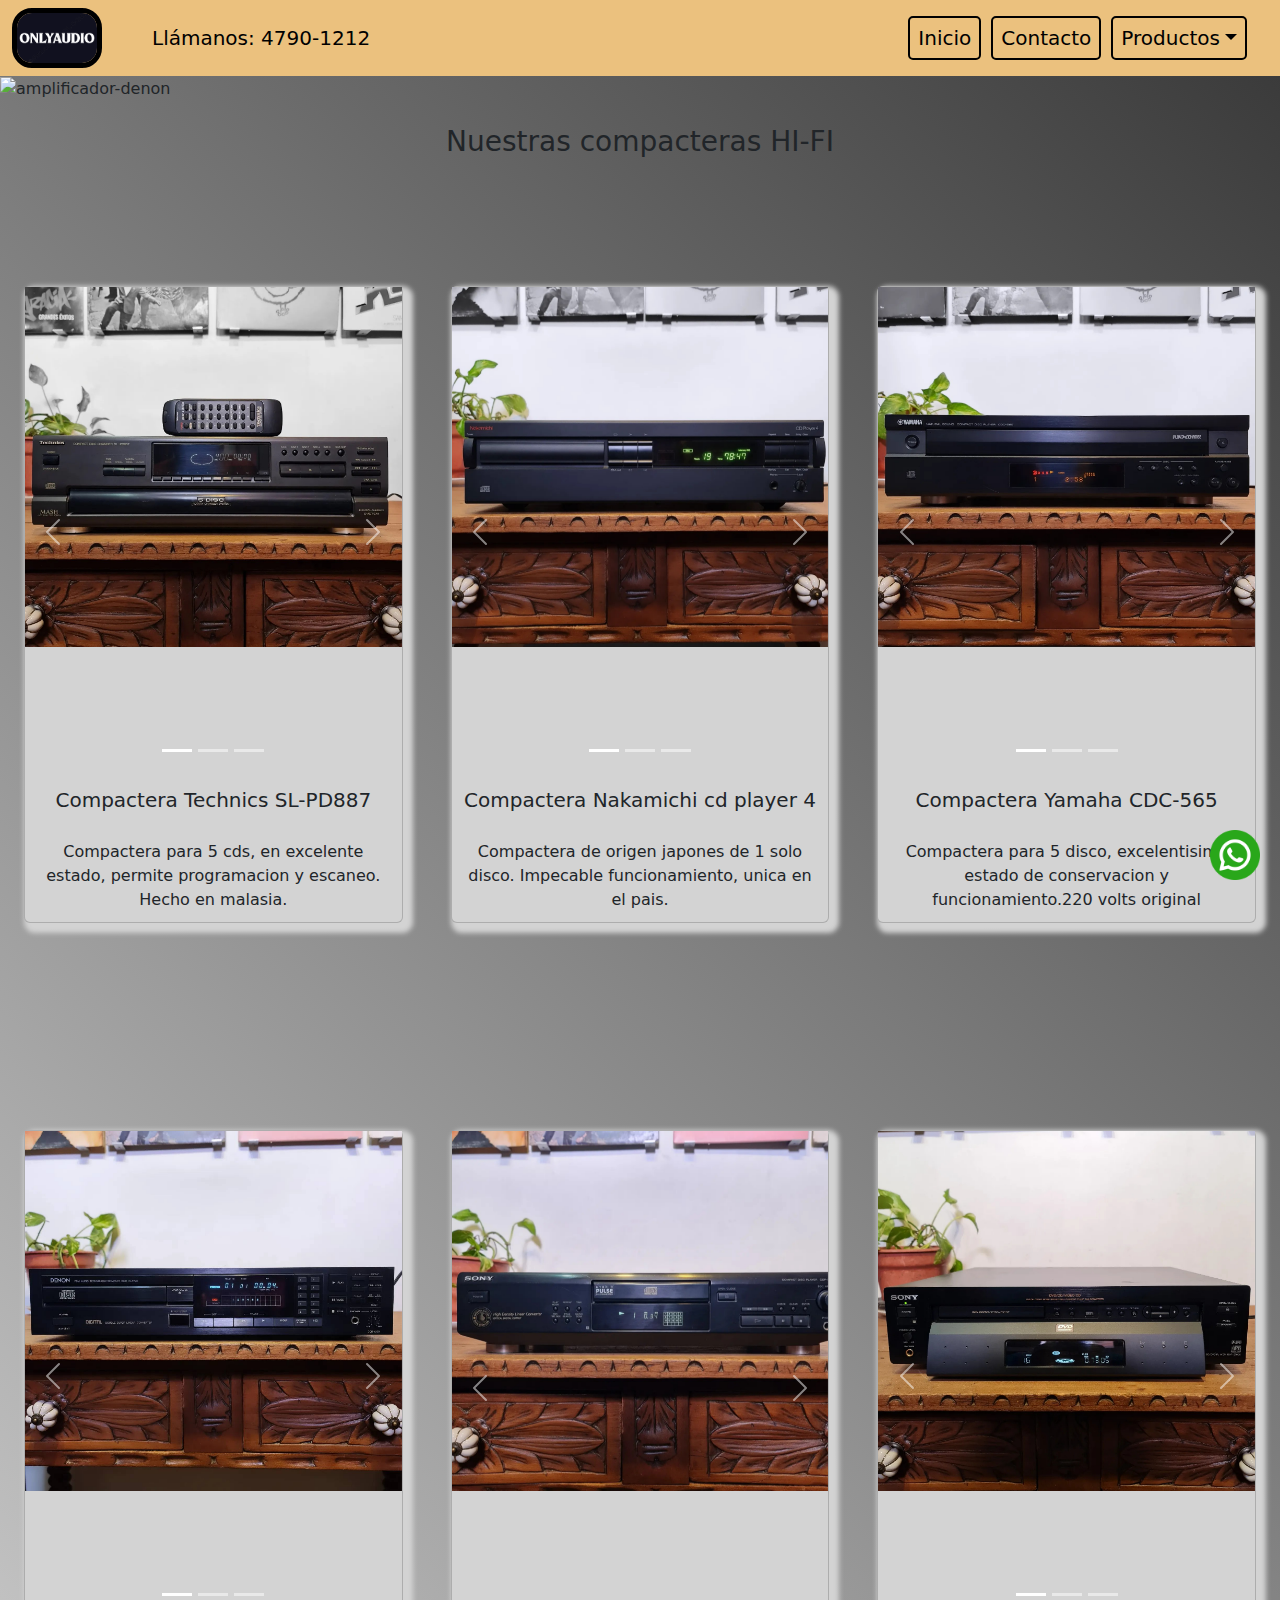
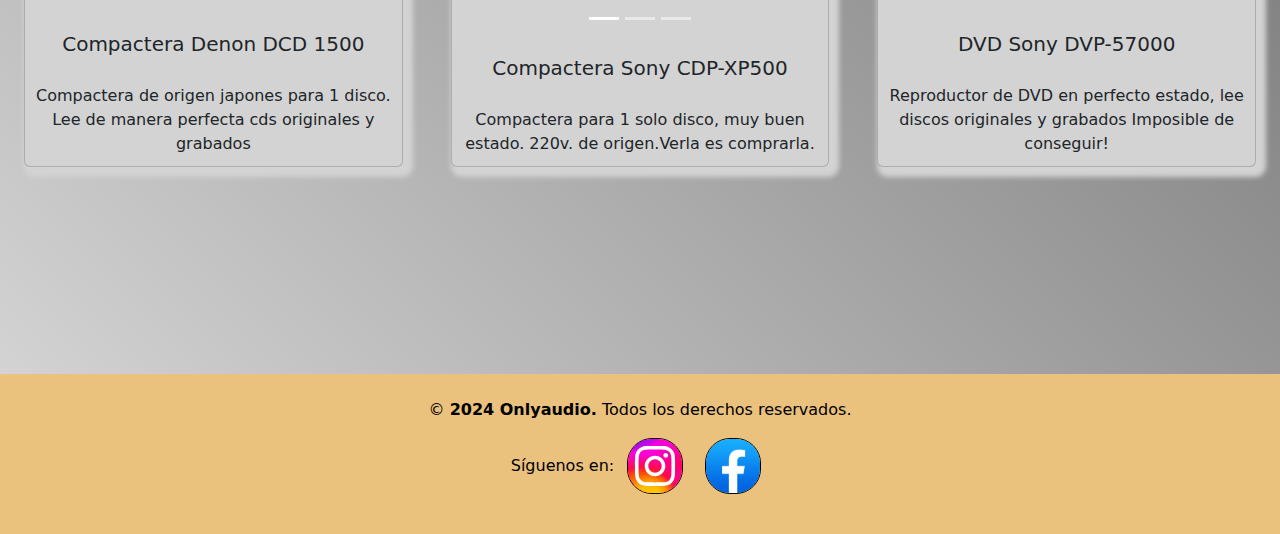
==== pages/cd.html @ 74a66a50 "onlyaudio final" ====
<!DOCTYPE html>
<html lang="en">

<head>
    <meta charset="UTF-8">
    <meta name="viewport" content="width=device-width, initial-scale=1.0">
    <link href="https://cdn.jsdelivr.net/npm/bootstrap@5.3.2/dist/css/bootstrap.min.css" rel="stylesheet">
    <link rel="stylesheet" href="../css/style.css">
    <link rel="icon" type="image/x-icon" href="../assets/Images/logo.png">
    <link href="https://emoji-css.afeld.me/emoji.css" rel="stylesheet">
    <title>compacteras</title>
    <meta name="title" content="bafles" />
    <meta name="description" content="Seccion de compactera y dvds Technics, Yamaha, Denon, Marantz, Sony , Polk Audio, Marantz." />
    <meta name="keywords" content="Technics,Yamaha,Denon,Polk,Infinity,Sony,Pioneer">
    <meta property="og:type" content="website" />
    <meta property="og:url" content="https://metatags.io/" />
    <meta property="og:title" content="bafles" />
    <meta property="og:description" content="Seccion de compactera y dvds Technics, Yamaha, Denon, Marantz, Sony , Polk Audio, Marantz." />
    <meta property="og:image" content="https://metatags.io/images/meta-tags.png" />
    <meta property="twitter:card" content="summary_large_image" />
    <meta property="twitter:url" content="https://metatags.io/" />
    <meta property="twitter:title" content="bafles" />
    <meta property="twitter:description" content="Seccion de compactera y dvds Technics, Yamaha, Denon, Marantz, Sony , Polk Audio, Marantz." />
    <meta property="twitter:image" content="https://metatags.io/images/meta-tags.png" />




</head>


<body>

    <header>
        <nav class="navbar navbar-expand-md bg-orange-light sticky-top">
            <div class="container-fluid">
                <img src="../assets/Images/logo.png" alt="amplificador denon" class="d-inline-block align-top logo">
                <div class="mx-auto text-center">
                  <span class="navbar-text phone"><i class="em em-telephone_receiver" aria-role="presentation" aria-label="TELEPHONE RECEIVER"></i>Llámanos: 4790-1212</span>
                </div>
                  <button class="navbar-toggler" type="button" data-bs-toggle="offcanvas"
                    data-bs-target="#offcanvasNavbar" aria-controls="offcanvasNavbar" aria-label="Toggle navigation">
                    <span class="navbar-toggler-icon"></span>
                </button>
                <div class="offcanvas offcanvas-end" tabindex="-1" id="offcanvasNavbar"
                    aria-labelledby="offcanvasNavbarLabel">

                    <div class="offcanvas-header">
                        <h5 class="offcanvas-title" id="offcanvasNavbarLabel">Offcanvas</h5>
                        <button type="button" class="btn-close" data-bs-dismiss="offcanvas" aria-label="Close"></button>
                    </div>

                    <div class="offcanvas-body">
                        <ul class="navbar-nav justify-content-end
                        flex-grow-1 pe-3">
                            <li class="nav-item">
                                <a class="nav-link active" aria-current="page" href="../index.html">Inicio</a>
                            </li>
                            <li class="nav-item">
                                <a class="nav-link" href="contacto.html">Contacto</a>
                            </li>
                            <li class="nav-item dropdown">
                                <a class="nav-link dropdown-toggle" href="#" role="button" data-bs-toggle="dropdown"
                                    aria-expanded="false">Productos</a>
                                <ul class="dropdown-menu dropdown-menu ">
                                    <li><a class="dropdown-item" href="equipos.html">Equipos</a></li>
                                    <li><a class="dropdown-item" href="bafles.html">Bafles / Receiver</a></li>
                                    <li><a class="dropdown-item" href="cd.html">Cd / Dvd / Deck</a></li>
                                    <li><a class="dropdown-item" href="ofertas.html">Ofertas</a></li>
                                </ul>
                            </li>

                        </ul>

                    </div>
                </div>
            </div>
        </nav>

    </header>



    <main>

        <section class="encabezado-foto">
            <img src="../assets/Images/Denon.jpg" alt="amplificador-denon">
        </section>

        <h3 class="text-center p-4">Nuestras compacteras HI-FI</h3>



        <section class="row g-5 py-5 m-0 cd justify-content-center">
          <article class="col-sm-12 col-md-6 col-lg-6 col-xl-4">
            <div class="card card-cd">
              <!-- Carrusel de Bootstrap -->
              <div id="carouselCompactera1" class="carousel slide" data-bs-ride="carousel">
                <div class="carousel-indicators">
                  <button type="button" data-bs-target="#carouselReceiver1" data-bs-slide-to="0" class="active" aria-current="true" aria-label="Slide 1"></button>
                  <button type="button" data-bs-target="#carouselReceiver1" data-bs-slide-to="1" aria-label="Slide 2"></button>
                  <button type="button" data-bs-target="#carouselReceiver1" data-bs-slide-to="2" aria-label="Slide 3"></button>
                </div>
                <div class="carousel-inner">
                  <div class="carousel-item active">
                    <img src="../assets/Images/compactera1.jpg" class="d-block w-100 img-custom" alt="compactera 1">
                  </div>
                  <div class="carousel-item">
                    <img src="../assets/Images/compactera2.jpg" class="d-block w-100 img-custom" alt="compactera 2">
                  </div>
                  <div class="carousel-item">
                    <img src="../assets/Images/compactera3.jpg" class="d-block w-100 img-custom" alt="compactera 3">
                  </div>
                </div>
                <button class="carousel-control-prev" type="button" data-bs-target="#carouselCompactera1" data-bs-slide="prev">
                  <span class="carousel-control-prev-icon" aria-hidden="true"></span>
                  <span class="visually-hidden">Previous</span>
                </button>
                <button class="carousel-control-next" type="button" data-bs-target="#carouselCompactera1" data-bs-slide="next">
                  <span class="carousel-control-next-icon" aria-hidden="true"></span>
                  <span class="visually-hidden">Next</span>
                </button>
              </div>
              <!-- Fin del Carrusel -->
        
              <div class="card-body-cd">
                <h5 class="card-title">Compactera Technics SL-PD887</h5> 
                <p class="card-text">Compactera para 5 cds, en excelente estado, permite programacion y escaneo. Hecho en malasia.</p>
              </div>
            </div>
          </article>
    
          <article class="col-sm-12 col-md-6 col-lg-6 col-xl-4">
            <div class="card card-cd">
              <!-- Carrusel de Bootstrap -->
              <div id="carouselCompactera2" class="carousel slide" data-bs-ride="carousel">
                <div class="carousel-indicators">
                  <button type="button" data-bs-target="#carouselReceiver2" data-bs-slide-to="0" class="active" aria-current="true" aria-label="Slide 1"></button>
                  <button type="button" data-bs-target="#carouselReceiver2" data-bs-slide-to="1" aria-label="Slide 2"></button>
                  <button type="button" data-bs-target="#carouselReceiver2" data-bs-slide-to="2" aria-label="Slide 3"></button>
                </div>
                <div class="carousel-inner">
                  <div class="carousel-item active">
                    <img src="../assets/Images/compactera4.jpg" class="d-block w-100 img-custom" alt="compactera 1">
                  </div>
                  <div class="carousel-item">
                    <img src="../assets/Images/compactera5.jpg" class="d-block w-100 img-custom" alt="compactera 2">
                  </div>
                  <div class="carousel-item">
                    <img src="../assets/Images/compactera6.jpg" class="d-block w-100 img-custom" alt="compactera 3">
                  </div>
                </div>
                <button class="carousel-control-prev" type="button" data-bs-target="#carouselCompactera2" data-bs-slide="prev">
                  <span class="carousel-control-prev-icon" aria-hidden="true"></span>
                  <span class="visually-hidden">Previous</span>
                </button>
                <button class="carousel-control-next" type="button" data-bs-target="#carouselCompactera2" data-bs-slide="next">
                  <span class="carousel-control-next-icon" aria-hidden="true"></span>
                  <span class="visually-hidden">Next</span>
                </button>
              </div>
              <!-- Fin del Carrusel -->
        
              <div class="card-body-cd">
                <h5 class="card-title">Compactera Nakamichi cd player 4</h5> 
                <p class="card-text">Compactera de origen japones de 1 solo disco. Impecable funcionamiento, unica en el pais.</p>
              </div>
            </div>
          </article>
    
          <article class="col-sm-12 col-md-6 col-lg-6 col-xl-4">
            <div class="card card-cd">
              <!-- Carrusel de Bootstrap -->
              <div id="carouselCompactera3" class="carousel slide" data-bs-ride="carousel">
                <div class="carousel-indicators">
                  <button type="button" data-bs-target="#carouselReceiver3" data-bs-slide-to="0" class="active" aria-current="true" aria-label="Slide 1"></button>
                  <button type="button" data-bs-target="#carouselReceiver3" data-bs-slide-to="1" aria-label="Slide 2"></button>
                  <button type="button" data-bs-target="#carouselReceiver3" data-bs-slide-to="2" aria-label="Slide 3"></button>
                </div>
                <div class="carousel-inner">
                  <div class="carousel-item active">
                    <img src="../assets/Images/compactera7.jpg" class="d-block w-100 img-custom" alt="compactera 1">
                  </div>
                  <div class="carousel-item">
                    <img src="../assets/Images/compactera8.jpg" class="d-block w-100 img-custom" alt="compactera 2">
                  </div>
                  <div class="carousel-item">
                    <img src="../assets/Images/compactera9.jpg" class="d-block w-100 img-custom" alt="compactera 3">
                  </div>
                </div>
                <button class="carousel-control-prev" type="button" data-bs-target="#carouselCompactera3" data-bs-slide="prev">
                  <span class="carousel-control-prev-icon" aria-hidden="true"></span>
                  <span class="visually-hidden">Previous</span>
                </button>
                <button class="carousel-control-next" type="button" data-bs-target="#carouselCompactera3" data-bs-slide="next">
                  <span class="carousel-control-next-icon" aria-hidden="true"></span>
                  <span class="visually-hidden">Next</span>
                </button>
              </div>
              <!-- Fin del Carrusel -->
        
              <div class="card-body-cd">
                <h5 class="card-title">Compactera Yamaha CDC-565</h5>
                <p class="card-text">Compactera para 5 disco, excelentisimo estado de conservacion y funcionamiento.220 volts original</p>
              </div>
            </div>
          </article>
        
          <article class="col-sm-12 col-md-6 col-lg-6 col-xl-4">
            <div class="card card-cd">
              <!-- Carrusel de Bootstrap -->
              <div id="carouselCompactera4" class="carousel slide" data-bs-ride="carousel">
                <div class="carousel-indicators">
                  <button type="button" data-bs-target="#carouselReceiver4" data-bs-slide-to="0" class="active" aria-current="true" aria-label="Slide 1"></button>
                  <button type="button" data-bs-target="#carouselReceiver4" data-bs-slide-to="1" aria-label="Slide 2"></button>
                  <button type="button" data-bs-target="#carouselReceiver4" data-bs-slide-to="2" aria-label="Slide 3"></button>
                </div>
                <div class="carousel-inner">
                  <div class="carousel-item active">
                    <img src="../assets/Images/compactera10.jpg" class="d-block w-100 img-custom" alt="compactera 1">
                  </div>
                  <div class="carousel-item">
                    <img src="../assets/Images/compactera11.jpg" class="d-block w-100 img-custom" alt="compactera 2">
                  </div>
                  <div class="carousel-item">
                    <img src="../assets/Images/compactera12.jpg" class="d-block w-100 img-custom" alt="compactera 3">
                  </div>
                </div>
                <button class="carousel-control-prev" type="button" data-bs-target="#carouselCompactera4" data-bs-slide="prev">
                  <span class="carousel-control-prev-icon" aria-hidden="true"></span>
                  <span class="visually-hidden">Previous</span>
                </button>
                <button class="carousel-control-next" type="button" data-bs-target="#carouselCompactera4" data-bs-slide="next">
                  <span class="carousel-control-next-icon" aria-hidden="true"></span>
                  <span class="visually-hidden">Next</span>
                </button>
              </div>
              <!-- Fin del Carrusel -->
        
              <div class="card-body-cd">
                <h5 class="card-title">Compactera Denon DCD 1500</h5>
                <p class="card-text">Compactera de origen japones para 1 disco. Lee de manera perfecta cds originales y grabados</p>
              </div>
            </div>
          </article>
    
          <article class="col-sm-12 col-md-6 col-lg-6 col-xl-4">
            <div class="card card-cd">
              <!-- Carrusel de Bootstrap -->
              <div id="carouselCompactera5" class="carousel slide" data-bs-ride="carousel">
                <div class="carousel-indicators">
                  <button type="button" data-bs-target="#carouselReceiver5" data-bs-slide-to="0" class="active" aria-current="true" aria-label="Slide 1"></button>
                  <button type="button" data-bs-target="#carouselReceiver5" data-bs-slide-to="1" aria-label="Slide 2"></button>
                  <button type="button" data-bs-target="#carouselReceiver5" data-bs-slide-to="2" aria-label="Slide 3"></button>
                </div>
                <div class="carousel-inner">
                  <div class="carousel-item active">
                    <img src="../assets/Images/compactera16.jpg" class="d-block w-100 img-custom" alt="compactera 1">
                  </div>
                  <div class="carousel-item">
                    <img src="../assets/Images/compactera17.jpg" class="d-block w-100 img-custom" alt="compactera 2">
                  </div>
                  <div class="carousel-item">
                    <img src="../assets/Images/compactera18.jpg" class="d-block w-100 img-custom" alt="compactera 3">
                  </div>
                </div>
                <button class="carousel-control-prev" type="button" data-bs-target="#carouselCompactera5" data-bs-slide="prev">
                  <span class="carousel-control-prev-icon" aria-hidden="true"></span>
                  <span class="visually-hidden">Previous</span>
                </button>
                <button class="carousel-control-next" type="button" data-bs-target="#carouselCompactera5" data-bs-slide="next">
                  <span class="carousel-control-next-icon" aria-hidden="true"></span>
                  <span class="visually-hidden">Next</span>
                </button>
              </div>
              <!-- Fin del Carrusel -->
        
              <div class="card-body-cd">
                <h5 class="card-title">Compactera Sony CDP-XP500</h5>
                <p class="card-text">Compactera para 1 solo disco, muy buen estado. 220v. de origen.Verla es comprarla.</p>
              </div>
            </div>
          </article>
    
          <article class="col-sm-12 col-md-6 col-lg-6 col-xl-4">
            <div class="card card-cd">
              <!-- Carrusel de Bootstrap -->
              <div id="carouselCompactera6" class="carousel slide" data-bs-ride="carousel">
                <div class="carousel-indicators">
                  <button type="button" data-bs-target="#carouselReceiver6" data-bs-slide-to="0" class="active" aria-current="true" aria-label="Slide 1"></button>
                  <button type="button" data-bs-target="#carouselReceiver6" data-bs-slide-to="1" aria-label="Slide 2"></button>
                  <button type="button" data-bs-target="#carouselReceiver6" data-bs-slide-to="2" aria-label="Slide 3"></button>
                </div>
                <div class="carousel-inner">
                  <div class="carousel-item active">
                    <img src="../assets/Images/compactera19.jpg" class="d-block w-100 img-custom" alt="compactera 1">
                  </div>
                  <div class="carousel-item">
                    <img src="../assets/Images/compactera20.jpg" class="d-block w-100 img-custom" alt="compactera 2">
                  </div>
                  <div class="carousel-item">
                    <img src="../assets/Images/compactera21.jpg" class="d-block w-100 img-custom" alt="compactera 3">
                  </div>
                </div>
                <button class="carousel-control-prev" type="button" data-bs-target="#carouselCompactera6" data-bs-slide="prev">
                  <span class="carousel-control-prev-icon" aria-hidden="true"></span>
                  <span class="visually-hidden">Previous</span>
                </button>
                <button class="carousel-control-next" type="button" data-bs-target="#carouselCompactera6" data-bs-slide="next">
                  <span class="carousel-control-next-icon" aria-hidden="true"></span>
                  <span class="visually-hidden">Next</span>
                </button>
              </div>
              <!-- Fin del Carrusel -->
        
              <div class="card-body-cd">
                <h5 class="card-title">DVD Sony DVP-57000</h5>
                <p class="card-text">Reproductor de DVD en perfecto estado, lee discos originales y grabados Imposible de conseguir!</p>
              </div>
            </div>
          </article>
        
        </section>

    </main>


    <footer class="bg-orange-light text-black text-center py-4">
      <div class="container">
      <p>&copy; <b>2024 Onlyaudio.</b> Todos los derechos reservados.</p>
      <p>Síguenos en:
            <a href="https://www.instagram.com/tu_cuenta_instagram/" target="_blank" class="text-blue-light mx-2">
                  <img class="footer-social" src="../assets/Images/instagram.svg" alt="Instagram" >
            </a>
            <a href="https://www.facebook.com/tu_cuenta_facebook/" target="_blank" class="text-blue-light mx-2">
                  <img class="footer-social" src="../assets/Images/facebook.91f8693c-c75b-4050-a796-63e1314d18c9" alt="Facebook" >
            </a>
      </p>
      </div>

      <a href="https://api.whatsapp.com/send?phone=TUNUMERO" target="_blank" class="fixed-whatsapp">
      <img src="../assets/Images/whassap1.png" alt="WhatsApp">
      </a>
   </footer>

    <script src="https://cdn.jsdelivr.net/npm/bootstrap@5.3.2/dist/js/bootstrap.bundle.min.js"
        integrity="sha384-C6RzsynM9kWDrMNeT87bh95OGNyZPhcTNXj1NW7RuBCsyN/o0jlpcV8Qyq46cDfL"
        crossorigin="anonymous"></script>

</body>

</html>
---- css/style.css ----
@charset "UTF-8";
@import url("https://fonts.googleapis.com/css2?family=Genos:ital,wght@0,100;0,200;0,300;0,400;0,500;1,100;1,200;1,300;1,400;1,500;1,600&display=swap");
* {
  margin: 0;
  padding: 0;
  box-sizing: border-box;
}

.flexible {
  display: flex;
  flex-direction: column;
  align-items: center;
  justify-content: center;
}

.navbar {
  background: rgb(235, 193, 126);
}
.navbar .logo {
  border: 5px solid black;
  border-radius: 20px;
}
.navbar li {
  text-decoration: none;
  padding: 5px;
  display: inline-block;
}
.navbar li .nav-link {
  text-decoration: none;
  color: black;
  font-size: 20px;
  border: 2px solid black;
  border-radius: 5px;
  padding: 5px 15px;
  transition: 0.5s;
}
.navbar li .nav-link:hover {
  background: darkgray;
  color: beige;
}
.navbar .nav-item li:hover {
  background: rgb(235, 193, 126);
}
.navbar .navbar-brand {
  color: black;
  border-radius: 2px solid black;
}
.navbar .dropdown-menu {
  background-color: rgb(235, 193, 126);
}
.navbar .dropdown-menu a:hover {
  background-color: darkgray;
}

.phone {
  text-decoration: none;
  color: black;
  font-size: 20px;
  padding-left: 50px;
}

footer {
  background: rgb(235, 193, 126);
  color: black;
  padding: 20px;
  text-align: left;
}
footer .text-blue-light {
  text-decoration: none;
  font-size: 20px;
}
footer .fixed-whatsapp {
  position: fixed;
  bottom: 20px;
  right: 20px;
  z-index: 1000;
  cursor: pointer;
}
footer .fixed-whatsapp img {
  width: 50px;
}
footer .footer-social {
  width: 5%;
  height: 5%;
  border: 1px solid black;
  border-radius: 25px;
}

.d-inline-block {
  width: 90px;
  height: 60px;
}

.index-container {
  padding: 0;
  margin: 0;
  width: 100%;
}
.index-container .element {
  width: 100%;
  min-height: 100vh;
  background-image: linear-gradient(45deg, black, rgba(255, 255, 255, 0.034)), url("../assets/Images/bafle-edifier.jpg");
  background-size: cover;
  background-repeat: no-repeat;
  background-position: center;
}
.index-container .element h2 {
  color: rgba(255, 255, 255, 0.781);
  font-size: 20px;
  background-clip: text;
  text-align: center;
}
.index-container .element-gradiente {
  font-size: 20px;
  text-align: center;
  padding: 0px;
  transition: 2s;
  border: 25px solid transparent;
  animation: efecto;
  animation-iteration-count: 1;
  animation-timing-function: linear;
  animation-duration: 7s;
  transform: scale(3);
}
.index-container .element-gradiente:hover {
  transform: scale(3);
  border-radius: 100%;
}

@keyframes efecto {
  0% {
    opacity: 0;
    transform: translate(0, 100%);
  }
  100% {
    opacity: 5;
  }
}
.carousel {
  width: 100%;
  height: 650px;
  overflow: hidden;
  position: relative;
}
.carousel .slide-index {
  width: 100%;
  height: 100%;
  position: absolute;
  opacity: 0;
  animation: carousel 15s infinite linear;
}
.carousel .slide-index:nth-child(1) {
  animation-delay: 0s;
}
.carousel .slide-index:nth-child(2) {
  animation-delay: 5s;
}
.carousel .slide-index:nth-child(3) {
  animation-delay: 10s;
}
.carousel .slide-index img {
  width: 100%;
  height: 100%;
  object-fit: cover;
}

@keyframes carousel {
  0% {
    opacity: 0;
  }
  10% {
    opacity: 1;
  }
  33% {
    opacity: 1;
  }
  45% {
    opacity: 0;
  }
}
.index-tube {
  width: 100%;
  border: 1px solid lightgray;
  border-radius: 50px;
}

.productos-bafles {
  margin: 0;
  padding: 0;
  box-shadow: 5px 5px 5px 5px lightgray;
}
.productos-bafles .speaker {
  position: relative;
  overflow: hidden;
  display: flex;
  background-color: lightgray;
}
.productos-bafles .speaker .carousel-speaker {
  position: relative;
  height: 100%;
  display: flex;
}
.productos-bafles .speaker .carousel-speaker .carousel-item img {
  width: 100%;
  height: 100%;
  object-fit: cover;
}
.productos-bafles .speaker .card-body {
  text-align: justify;
  width: 100%;
}
.productos-bafles .speaker .card-body h5 {
  text-align: center;
}

.receiver {
  width: 100%;
  height: 100%;
  padding-bottom: 20px;
}
.receiver .card-receiver {
  height: 80%;
  width: 100%;
  box-shadow: 5px 5px 5px 5px lightgray;
  background-color: lightgray;
}
.receiver .card-receiver .img-custom {
  width: 100%;
  height: 40vh;
  object-fit: cover;
}
.receiver .card-receiver .card-body-receiver {
  text-align: justify;
}
.receiver .card-receiver .card-body-receiver h5 {
  text-align: center;
  padding: 10px;
}
.receiver .card-receiver .card-body-receiver p {
  text-align: center;
  padding: 10px;
}

.cd {
  width: 100%;
  height: 100%;
  padding-bottom: 20px;
}
.cd .card-cd {
  height: 80%;
  width: 100%;
  box-shadow: 5px 5px 5px 5px lightgray;
  background-color: lightgray;
}
.cd .card-cd .img-custom {
  width: 100%;
  height: 40vh;
  object-fit: cover;
}
.cd .card-cd .card-body-cd {
  text-align: justify;
}
.cd .card-cd .card-body-cd h5 {
  text-align: center;
  padding: 10px;
}
.cd .card-cd .card-body-cd p {
  text-align: center;
  padding: 10px;
}

.contact {
  display: grid;
  grid-template-columns: 1fr 1fr;
  height: 70vh;
  position: relative;
}
.contact .top-left {
  grid-column: 1;
  align-self: start;
  justify-self: start;
}
.contact .bottom-right {
  grid-column: 2;
  align-self: end;
  justify-self: end;
}
.contact h3 {
  text-align: center;
  font-size: 35px;
  margin: 25px;
  padding: 30px;
}
.contact p {
  font-size: 25px;
  margin: 15px;
  padding: 10px;
}
.contact .top-left, .contact .bottom-right {
  width: 80%;
  height: 60%;
  background-color: lightgray;
  padding: 20px;
  margin: 50px;
  border-radius: 90px; /* bordes redondeados */
  box-shadow: 0 4px 8px rgba(0, 0, 0, 0.1); /* sombra suave para profundidad */
  transition: transform 0.3s ease, box-shadow 0.3s ease; /* animación suave */
}
.contact article:hover {
  transform: scale(1.05); /* efecto de agrandamiento al pasar el cursor */
  box-shadow: 0 8px 16px rgba(0, 0, 0, 0.2); /* sombra más fuerte al hacer hover */
}

.encabezado-foto img {
  width: 100%;
  height: 100%;
  object-fit: contain;
}

form {
  font-family: "Genos", sans-serif;
  font-size: 20px;
  background: linear-gradient(225deg, lightgrey, rgb(59, 59, 59));
  border: 1px solid black;
  width: 100%;
}

.grid-container {
  display: grid;
  grid-template-columns: repeat(2, 1fr);
  grid-template-areas: "content form" "map     form";
  padding: 20px;
  gap: 20px;
  width: 100%;
}
.grid-container iframe {
  grid-area: map;
  width: 100%;
  height: 400px;
  padding: 50px;
  margin: 0px;
  border: 1px solid lightgrey;
  border-radius: 100px;
  overflow: hidden;
}

.form-grid {
  display: grid;
  grid-area: content;
  text-align: center;
  padding: 5px;
  gap: 10px;
  width: 100%;
}

.form-data {
  display: grid;
  grid-area: form;
  justify-content: center;
  align-items: center;
}
.form-data input,
.form-data textarea {
  width: 100%;
  padding: 15px;
  font-size: 20px;
  background: rgb(26, 24, 24);
  border: 1px solid white;
  color: white;
}

.nosotros {
  background: linear-gradient(45deg, lightgrey, rgb(59, 59, 59));
  padding: 20px;
  border: 1px solid black;
}

.nosotros h3 {
  text-align: left;
  font-size: 40px;
  margin: 25px;
  padding: 30px;
}

.nosotros p {
  font-size: 30px;
  margin: 15px;
  padding: 25px;
}

main {
  background: linear-gradient(45deg, lightgrey, rgb(59, 59, 59));
}

.card-equipos {
  width: 100%;
  height: auto;
  display: flex;
  justify-content: space-around;
  flex-wrap: wrap;
  overflow: hidden;
}
.card-equipos .card-carousel {
  display: flex;
  flex-direction: column;
  max-height: 600px;
  overflow: hidden;
}
.card-equipos .card-carousel img {
  width: 100%;
  height: 400px;
  object-fit: cover;
}

.card-body {
  text-align: justify;
}

.ofer {
  display: grid;
  grid-template-columns: repeat(3, 1fr);
  gap: 20px;
  padding: 50px 10px;
}
.ofer .ofer-content {
  display: flex;
  flex-direction: column;
  justify-items: center;
  align-items: center;
  width: 100%;
  height: 80vh;
  gap: 10px;
  padding: 30px;
  background-color: rgb(203, 207, 207);
  border: 3px solid black;
  border-radius: 50px;
  box-shadow: 0 4px 8px rgba(0, 0, 0, 0.1);
  transition: box-shadow 0.3s ease;
}
.ofer .ofer-content h2 {
  padding: 10px 0px;
}
.ofer .ofer-content p {
  text-align: justify;
}
.ofer .ofer-content img {
  width: 500px;
  height: 35vh;
  object-fit: cover;
  overflow: hidden;
  margin-bottom: 5px;
  transition: 0.5s;
  transition: transform 0.3s ease, box-shadow 0.3s ease;
  border: 5px solid lightgrey;
  border-radius: 30px;
}
.ofer .ofer-content img:hover {
  transform: scale(1.09);
  box-shadow: 0 8px 16px rgba(0, 0, 0, 0.2);
}
.ofer .ofer-content a {
  width: 30%;
  height: 5vh;
  background-color: rgb(172, 171, 171);
  text-decoration: none;
  font-size: 15px;
  padding: 10px;
  margin: 10px;
  transition: 0, 5s;
  text-align: center;
  border: 1px solid rgb(129, 126, 126);
  border-radius: 15px;
}
.ofer .ofer-content a:hover {
  background: rgb(238, 207, 157);
  box-shadow: 1px 1px 1px 1px rgb(8, 8, 8);
  color: black;
  border: 10px solid black;
  border: 10px;
}

@media (max-width: 480px) {
  .speaker {
    display: flex;
    flex: column;
  }
  .speaker .card-body {
    height: auto;
  }
  .speaker .card-body p {
    font-size: 14px;
  }
  .receiver {
    flex-direction: column;
    height: auto;
    margin: 0;
    padding: 0;
  }
  .receiver .card-receiver {
    margin-bottom: 0px;
  }
  .receiver .img-custom {
    min-height: 90vh;
  }
  .receiver .card-body-receiver {
    padding: 0;
    margin: 0;
    max-height: 50vh;
  }
  .ofer {
    display: flex;
    flex-direction: column;
  }
  .ofer .ofer-content p {
    font-size: 16px;
  }
  .contact {
    display: inline-block;
    min-height: 110vh;
  }
  .contact .top-left {
    height: 45vh;
    padding: 5px;
  }
  .contact .top-left p {
    font-size: 18px;
  }
  .contact .bottom-right {
    height: 45vh;
    padding: 5px;
  }
  .contact .bottom-right p {
    font-size: 18px;
  }
}
@media (max-width: 600px) {
  .form-grid {
    display: grid;
    grid-template-columns: repeat(1, 1fr);
    grid-template-areas: "content" "form" "form" "map";
  }
  iframe {
    display: flex;
    justify-content: center;
    max-width: 100%;
    height: auto;
  }
}
@media (max-width: 768px) {
  .ofer {
    grid-template-columns: repeat(2, 1fr);
    align-self: center;
    justify-items: center;
    width: 100%;
    height: auto;
  }
  .ofer .ofer-content {
    justify-self: center;
    width: 100%;
    height: auto;
  }
  .ofer .ofer-content img {
    width: 100%;
    height: auto;
    margin-bottom: auto;
  }
  .ofer .ofer-content h2 {
    text-align: center;
    font-size: 20px;
  }
  .ofer .ofer-content h4 {
    text-align: center;
    font-size: 16px;
  }
  .ofer .ofer-content p {
    font-size: 12px;
  }
  .speaker {
    flex-direction: column;
    width: 100%;
  }
  .carousel-speaker {
    height: 100%;
    width: 550px;
  }
  .encabezado-foto {
    height: 100%;
  }
  .contact {
    height: 100vh;
  }
  .contact h3 {
    font-size: 30px;
    margin: 25px;
    padding: 10px;
  }
  .contact p {
    font-size: 20px;
    margin: 15px;
    padding: 10px;
  }
}
@media (max-width: 1024px) {
  .grid-container {
    display: grid;
    grid-template-columns: repeat(1, 1fr);
    grid-template-areas: "content" "form" "form" "map";
    place-items: center;
    place-content: center;
  }
  .contact {
    height: 90vh;
  }
  .contact h3 {
    font-size: 30px;
    margin: 25px;
    padding: 10px;
  }
  .contact p {
    font-size: 20px;
    margin: 15px;
    padding: 10px;
  }
  .ofer {
    grid-template-columns: repeat(2, 1fr);
    align-self: center;
    justify-items: center;
    width: 100%;
    height: auto;
  }
  .ofer .ofer-content {
    justify-self: center;
    width: 100%;
    height: auto;
  }
  .ofer .ofer-content img {
    width: 100%;
    height: auto;
    margin-bottom: auto;
  }
  .ofer .ofer-content h2 {
    text-align: center;
    font-size: 20px;
  }
  .ofer .ofer-content h4 {
    text-align: center;
    font-size: 16px;
  }
  .ofer .ofer-content p {
    font-size: 12px;
  }
}

/*# sourceMappingURL=style.css.map */
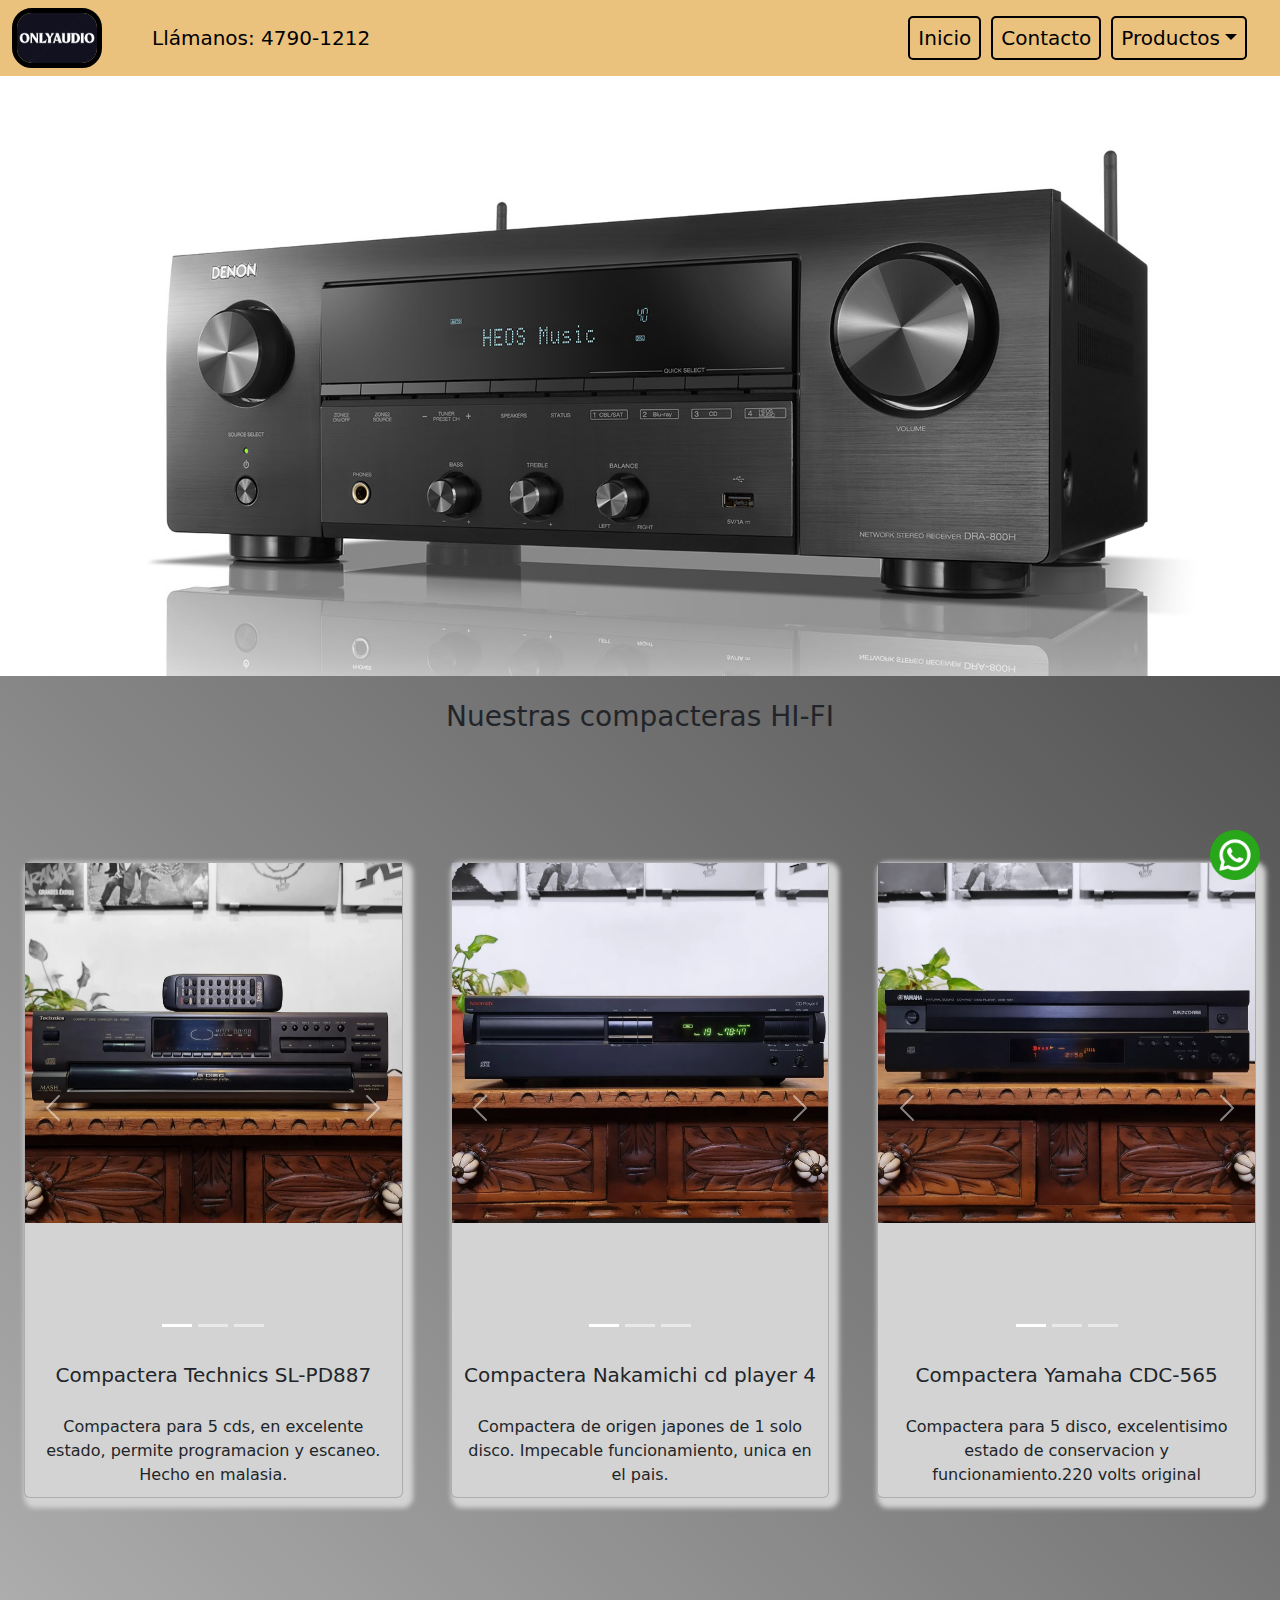
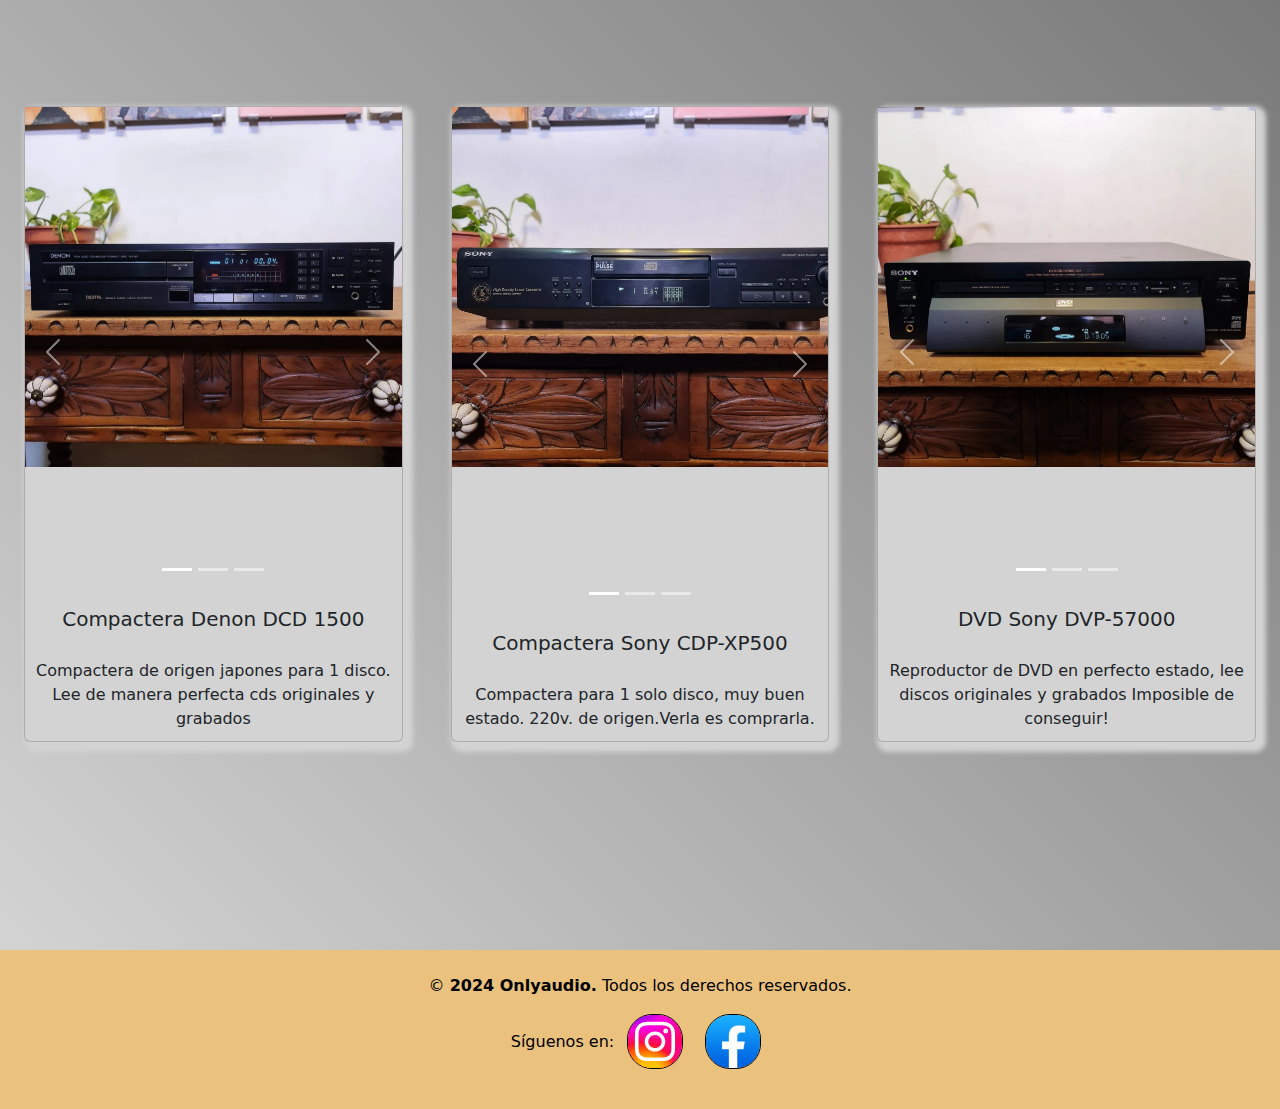
==== commit 92d150ff: "reparando enlaces" ====
--- a/pages/cd.html
+++ b/pages/cd.html
@@ -84,7 +84,7 @@
     <main>
 
         <section class="encabezado-foto">
-            <img src="../assets/Images/Denon.jpg" alt="amplificador-denon">
+            <img src="../assets/Images/denon.jpg" alt="amplificador-denon">
         </section>
 
         <h3 class="text-center p-4">Nuestras compacteras HI-FI</h3>
